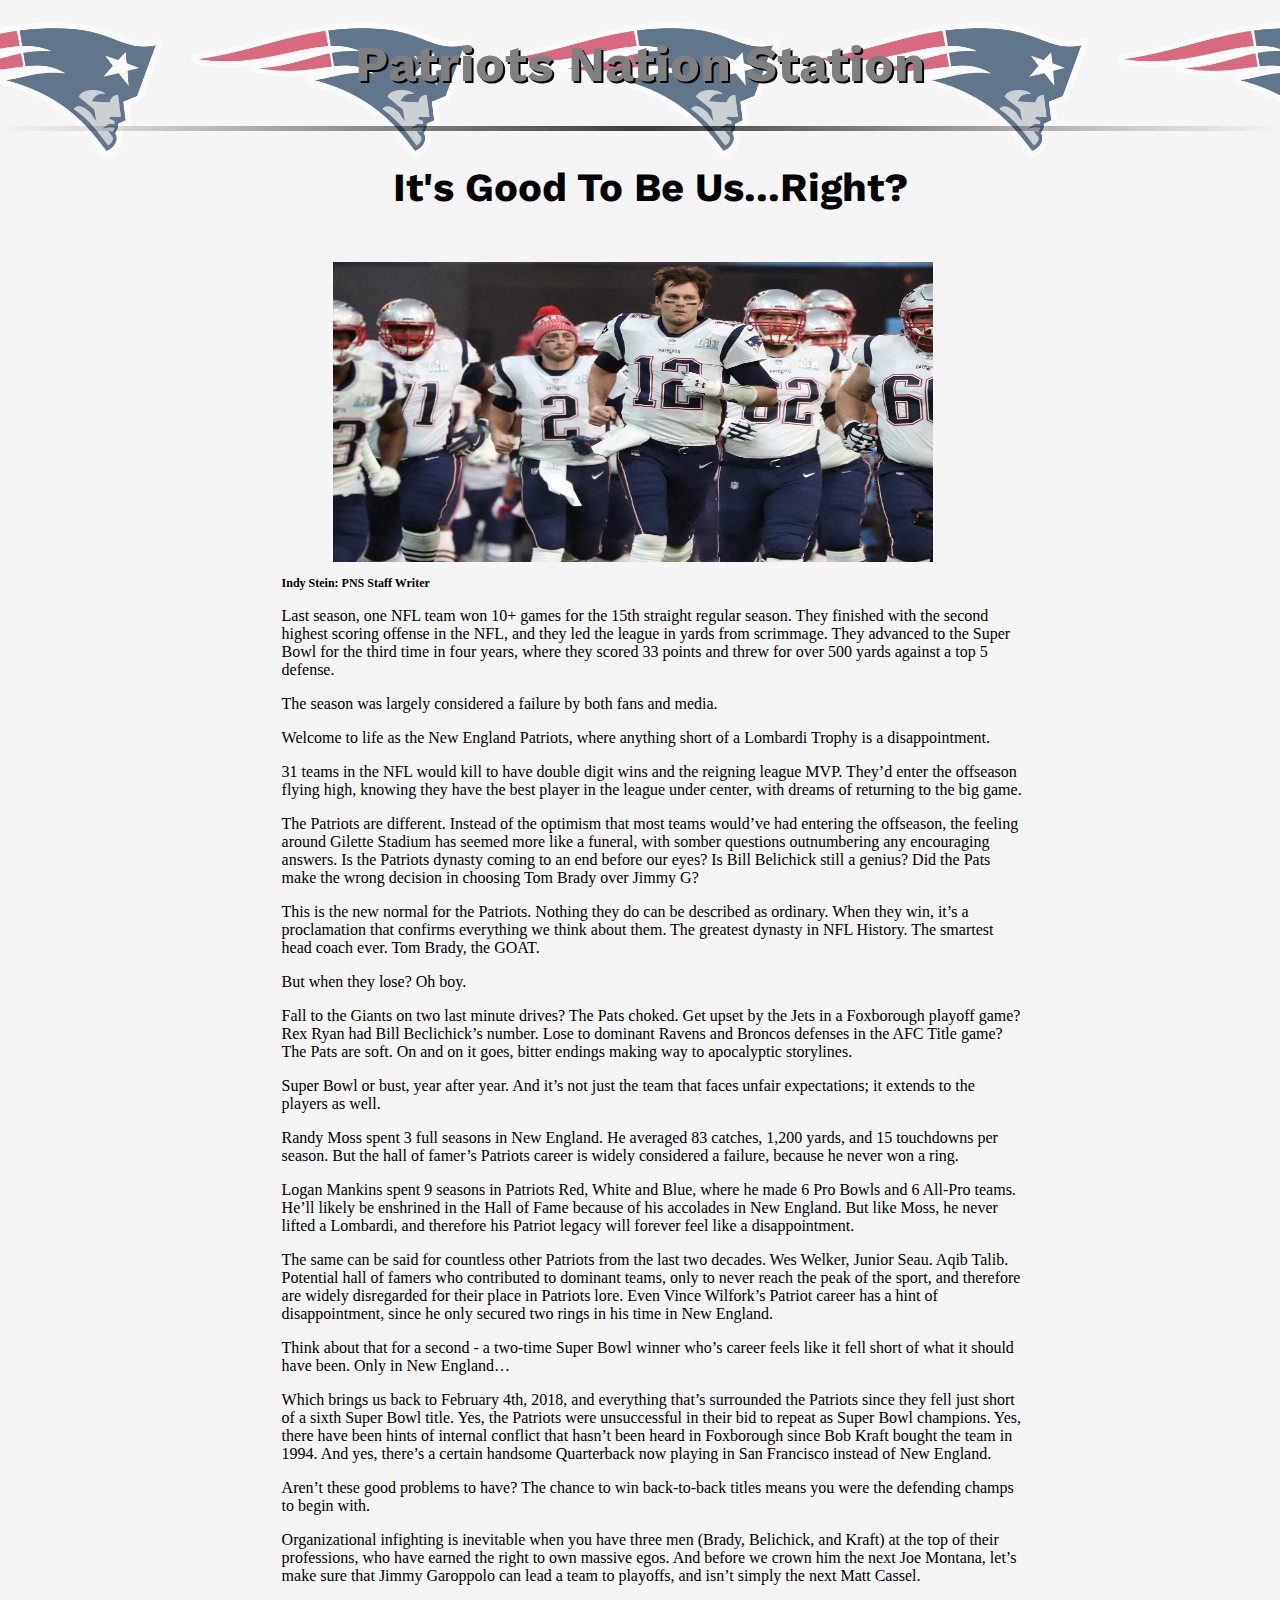
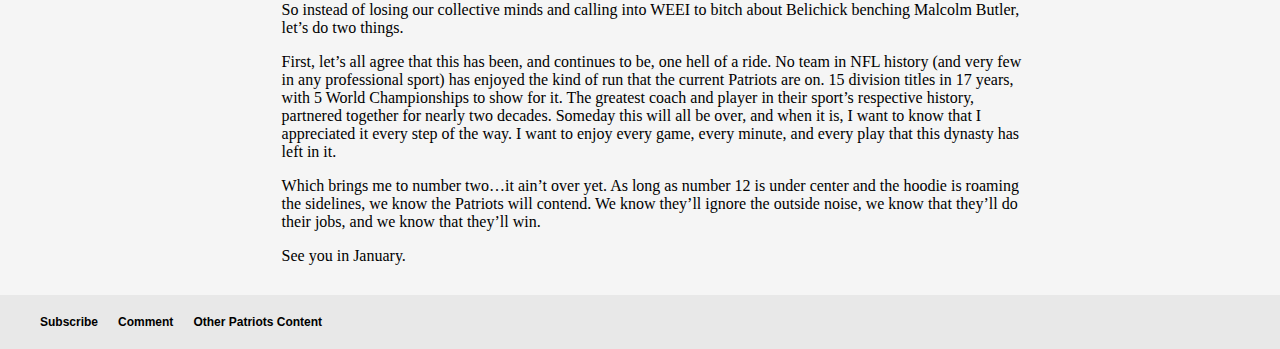
==== articleone.html @ b756e2c6 "first commit" ====
<!DOCTYPE html>
<html>
<head>
<!-- https://codepen.io/dfitzy/pen/xZqGVo -->
  <meta charset="UTF-8">
  <title>PNS</title>
  <link href="https://fonts.googleapis.com/css?family=Roboto" rel="stylesheet">
  <link href="https://fonts.googleapis.com/css?family=Abril+Fatface" rel="stylesheet">
  <link href="https://fonts.googleapis.com/css?family=Poppins:400,500" rel="stylesheet">
  <link href="https://fonts.googleapis.com/css?family=Work+Sans:700" rel="stylesheet">
  <link rel="stylesheet" href="css/style.css"/>

<link rel='shortcut icon' type='image/x-icon' href='favicon.ico' />


</head>
<body>
  <div class="top">
    <h1>Patriots Nation Station</h1>
  </div>
<hr>

<h2> It's Good To Be Us...Right?</h2>
<br>
<img class="articlepic" src="articleone.jpg" height="300px" width="600px">

<div class="writer">Indy Stein: PNS Staff Writer</div>
<body class="article">
  <p>Last season, one NFL team won 10+ games for the 15th straight regular season.  They finished with the second highest scoring offense in the NFL, and they led the league in yards from scrimmage.  They advanced to the Super Bowl for the third time in four years, where they scored 33 points and threw for over 500 yards against a top 5 defense.</p>

  <p class="article">The season was largely considered a failure by both fans and media.</p>

  <p>Welcome to life as the New England Patriots, where anything short of a Lombardi Trophy is a disappointment.</p>



  <p>31 teams in the NFL would kill to have double digit wins and the reigning league MVP.  They’d enter the offseason flying high, knowing they have the best player in the league under center, with dreams of returning to the big game.</p>

  <p>The Patriots are different.  Instead of the optimism that most teams would’ve had entering the offseason, the feeling around Gilette Stadium has seemed more like a funeral, with somber questions outnumbering any encouraging answers.   Is the Patriots dynasty coming to an end before our eyes?  Is Bill Belichick still a genius?  Did the Pats make the wrong decision in choosing Tom Brady over Jimmy G?</P>

  <p>This is the new normal for the Patriots.  Nothing they do can be described as ordinary.  When they win, it’s a proclamation that confirms everything we think about them.  The greatest dynasty in NFL History.  The smartest head coach ever.  Tom Brady, the GOAT.</p>

  <p>But when they lose? Oh boy.</p>

  <p>Fall to the Giants on two last minute drives?  The Pats choked.  Get upset by the Jets in a Foxborough playoff game? Rex Ryan had Bill Beclichick’s number.  Lose to dominant Ravens and Broncos defenses in the AFC Title game?  The Pats are soft.  On and on it goes, bitter endings making way to apocalyptic storylines.</p>

  <p>Super Bowl or bust, year after year.  And it’s not just the team that faces unfair expectations; it extends to the players as well.</p>

  <p>Randy Moss spent 3 full seasons in New England.  He averaged 83 catches, 1,200 yards, and 15 touchdowns per season.  But the hall of famer’s Patriots career is widely considered a failure, because he never won a ring.</p>

  <p>Logan Mankins spent 9 seasons in Patriots Red, White and Blue, where he made 6 Pro Bowls and 6 All-Pro teams.  He’ll likely be enshrined in the Hall of Fame because of his accolades in New England.  But like Moss, he never lifted a Lombardi, and therefore his Patriot legacy will forever feel like a disappointment.</p>

  <p>The same can be said for countless other Patriots from the last two decades.  Wes Welker, Junior Seau.  Aqib Talib.  Potential hall of famers who contributed to dominant teams, only to never reach the peak of the sport, and therefore are widely disregarded for their place in Patriots lore.  Even Vince Wilfork’s Patriot career has a hint of disappointment, since he only secured two rings in his time in New England.</p>

  <p>Think about that for a second - a two-time Super Bowl winner who’s career feels like it fell short of what it should have been.  Only in New England…</p>


  <p>Which brings us back to February 4th, 2018, and everything that’s surrounded the Patriots since they fell just short of a sixth Super Bowl title.  Yes, the Patriots were unsuccessful in their bid to repeat as Super Bowl champions.  Yes, there have been hints of internal conflict that hasn’t been heard in Foxborough since Bob Kraft bought the team in 1994.  And yes, there’s a certain handsome Quarterback now playing in San Francisco instead of New England.</p>

  <p>Aren’t these good problems to have?  The chance to win back-to-back titles means you were the defending champs to begin with.</p>

  <p>Organizational infighting is inevitable when you have three men (Brady, Belichick, and Kraft) at the top of their professions, who have earned the right to own massive egos.  And before we crown him the next Joe Montana, let’s make sure that Jimmy Garoppolo can lead a team to playoffs, and isn’t simply the next Matt Cassel.</p>

  <p>So instead of losing our collective minds and calling into WEEI to bitch about Belichick benching Malcolm Butler, let’s do two things.</p>

  <p>First, let’s all agree that this has been, and continues to be, one hell of a ride.  No team in NFL history (and very few in any professional sport) has enjoyed the kind of run that the current Patriots are on.  15 division titles in 17 years, with 5 World Championships to show for it.  The greatest coach and player in their sport’s respective history, partnered together for nearly two decades.  Someday this will all be over, and when it is, I want to know that I appreciated it every step of the way.  I want to enjoy every game, every minute, and every play that this dynasty has left in it.</p>

  <p>Which brings me to number two…it ain’t over yet.  As long as number 12 is under center and the hoodie is roaming the sidelines, we know the Patriots will contend.  We know they’ll ignore the outside noise, we know that they’ll do their jobs, and we know that they’ll win.</p>

  <p>See you in January.</p>

  <div class="bottom">
    <a id="subscribe">Subscribe</a>
    <a id="contactus">Comment</a>
    <a id="links">Other Patriots Content</a>
  </div>

  <div id="popup-container" class="hidden">
    <div id= "signup-popup">
      <form>
          Email Address:
          <br>
          <br>
          <input type="email" name="email">
          <br>
      <a class="button blue">submit</a>
      </form>
    </div>

    </div>


    <div id="contact" class="hiddencontact">
      <div id= "contact-popup">
        <form>
            Comment:
            <br>
            <br>
            <textarea>Please share your thoughts...</textarea>
            <br>
        <a class="contactbutton">submit your thoughts</a>
        </form>
      </div>

      </div>


      <div id="patslinks" class="hiddenlinks">

        <div id= "links-popup">
        <h4> Links to Other Pats Content<h4>
        <p> <a href="https://www.patriots.com/"> Patriots.com</a> </p>
        <p> <a href="http://www.espn.com/nfl/team/_/name/ne/new-england-patriots"> ESPN Boston</a> </p>
        <p> <a href="https://www.boston.com/tag/new-england-patriots"> Boston.com Sports</a> </p>
        <p> <a href="https://www.patspulpit.com/">Pats Pulpit</a> </p>
        <p> <a href="https://twitter.com/MikeReiss?ref_src=twsrc%5Egoogle%7Ctwcamp%5Eserp%7Ctwgr%5Eauthor"> Mike Reiss Twitter</a> </p>
        <p> <a href="https://twitter.com/FieldYates?ref_src=twsrc%5Egoogle%7Ctwcamp%5Eserp%7Ctwgr%5Eauthor"> Field Yated Twitter</a> </p>
        <a class="linksbutton">close</a>
        </div>

      </div>

    <script src="js/jquery.js"></script>
    <script src="js/index.js"></script>


</body>
</html>
---- css/style.css ----
body{
  background-color: #F5F5F5
}

h1{
font-family: 'Work Sans', sans-serif;
text-align: center;
font-size: 50px;
color: gray;
text-shadow: 2px 2px black;
}


.top:before{
  content: " ";
  position: absolute;
  top: 0;
  width: 100%;
  height: 20%;
  background-image: url("../patslogo.png");
  background-size: auto 100%;
  background-position: center center;
  opacity: 0.6;
  z-index: -1
}

.slider a {
font-family: 'Work Sans', sans-serif;
text-align: center;
font-size: 80px;
margin-left: 20px;
color: white;
margin-top: 400px;
padding-top: 80px;
text-decoration: none;
}

h2 {
font-family: 'Work Sans', sans-serif;
text-align: center;
font-size: 40px;
margin-left: 20px;
}



a:hover{
  color: blue;
  cursor: pointer;
}

.slide h2 {
font-family: 'Work Sans', sans-serif;
text-align:left;
font-size: 70px;
margin-left: 20px;
color: white;
}

.center p{
text-align: left;
color: black;
font-size: 20px;
padding-left: 24px;
font-family: Helvetica;
font-weight: 100;

}

.mainpic img{
  width: 100%;
  margin-left: 20px;
  max-width: 900px;
}

a{
  text-decoration: none
}

}
 h2 a:visited{
  color:black;
}

hr{
  border: 0;
  height: 1px;
  background-image: linear-gradient(to right, rgba(0, 0, 0, 0), rgba(0, 0, 0, 0.75), rgba(0, 0, 0, 0));
  border: none;
  height: 5px;
  margin-bottom: 15px;
}

.header {
  background-color: white;
  padding: 20px;
}

.mainbody{
  display: flex;
  flex-direction: row;
}

@media (max-width: 800px) {
.mainbody {
  display: block;

}
}



.center{
  flex-basis:70%;
}

.rightcolumn{
  flex-basis:30%;
}


.rightcolumn{
  max-width: 350px;
  padding-right: 15px;
  text-align: center;
}

.rightcolumn a {
font-size: 18px;
font-weight: bold;
padding: 2px;
width: 150px;
margin-left: 30px;
padding-top: 20px;
font-family: Helvetica;
}

.thumbnail {
    border: 1px solid #ddd;
    border-radius: 4px;
    padding: 5px;
    width: 250px;
    margin-left: 30px;
    margin-top: 20px;
    height: 150px
}
.rightcolumn div:nth-of-type(1) img {
    margin-top: 0px;
}


.bottom{
  background-color: 	#E8E8E8;
  padding: 20px;
  margin-top: 30px;
  width: 100%;
  display: flex;
  flex-direction: row;
  justify-content:flex-start;
  font-family: Helvetica;
  font-size: 12px;
  font-weight: bolder;
}

.bottom a {
  padding-left: 20px;

}

/* img:hover {
        box-shadow: 0 0 2px 1px rgba(0, 140, 186, 0.5);
} */


html, body {
  height: 100%;
  margin: 0;
  padding: 0;
  width: 100%;
}

.slider {
  margin: 0 auto;
  width: 100%;
}

.slide_viewer {
  height: 450px;
  overflow: hidden;
  position: relative;
}

.slide_group {
  height: 100%;
  position: relative;
  width: 100%;
}

.slide {
  display: none;
  height: 100%;
  position: absolute;
  width: 100%;

  background-size: cover;
  background-position: center;
  background-repeat: no-repeat;
}

.slide:first-child {
  display: block;
}

.slide:nth-of-type(1) {
  background-image: url("https://cdn.cnn.com/cnnnext/dam/assets/150201220033-patriots-sb-2015-tease-super-169.jpg");
  background-position: 100% 0%;
}

.slide:nth-of-type(2) {
  background-image: url("http://www.profootballhof.com/assets/1/6/ACT_2_2015_Shaw.jpg");
  background-position: 100% 0%;
}

.slide:nth-of-type(3) {
  background-image: url("https://c.o0bg.com/rf/image_960w/Boston/2011-2020/2015/09/06/BostonGlobe.com/Sports/Images/2015-08-29T031424Z_2007999528_NOCID_RTRMADP_3_NFL-PRESEASON-NEW-ENGLAND-PATRIOTS-AT-CAROLINA-PANTHERS.jpg");
  background-position: 100% 0%;
}

/* .teaser{
color:white;
font-size: 10px;
text-align: center; */

.slide_buttons {
  left: 0;
  position: absolute;
  right: 0;
  text-align: center;
}

a.slide_btn {
  color: #474544;
  font-size: 42px;
  margin: 0 0.175em;
  -webkit-transition: all 0.4s ease-in-out;
  -moz-transition: all 0.4s ease-in-out;
  -ms-transition: all 0.4s ease-in-out;
  -o-transition: all 0.4s ease-in-out;
  transition: all 0.4s ease-in-out;
}

.slide_btn.active, .slide_btn:hover {
  color: #428CC6;
  cursor: pointer;
}

.directional_nav {
  height: 70px;
  margin: 0 auto;
  max-width: 940px;
  position: relative;
  top: -150px;
}

.previous_btn {
  bottom: 0;
  left: 100px;
  margin: auto;
  position: absolute;
  top: 0;
}

.next_btn {
  bottom: 0;
  margin: auto;
  position: absolute;
  right: 100px;
  top: 0;
}

.previous_btn, .next_btn {
  cursor: pointer;
  height: 65px;
  opacity: 0.5;
  -webkit-transition: opacity 0.4s ease-in-out;
  -moz-transition: opacity 0.4s ease-in-out;
  -ms-transition: opacity 0.4s ease-in-out;
  -o-transition: opacity 0.4s ease-in-out;
  transition: opacity 0.4s ease-in-out;
  width: 65px;
}

.previous_btn:hover, .next_btn:hover {
  opacity: 1;
}

@media only screen and (max-width: 767px) {
  .previous_btn {
    left: 50px;
  }
  .next_btn {
    right: 50px;
  }
}

#popup-container {
  display: flex;
  justify-content: center;
  align-items: center;
  background-color: rgba(0, 0, 0, 0.5);
  position: fixed;
  top:0;
  width:100%;
  height:100%
}

#popup-container.hidden {
  display: none;
}
#signup-popup {
  text-align: center;
  font-weight: bold;

  padding: 40px;
  background-color: white;
  border: 5px solid grey;
  border-radius: 20px;
}
#signup-popup a {
  margin-top: 40px;
  cursor: pointer;
}

.blue {
  background: #033048;
  color: #fff;
  font-size: 1.5rem;
}
.button {
  border-radius: 5px;
  font-weight: 800;
  padding: 2px 0;
  width: 140px;
  font-size: 18px;
  text-align: center;
  display: block;
  margin: 60 auto;
  font-family: Helvetica;
}


#contact {
  display: flex;
  justify-content: center;
  align-items: center;
  background-color: rgba(0, 0, 0, 0.5);
  position: fixed;
  top:0;
  width:100%;
  height:100%
}

#contact.hiddencontact {
  display: none;
}
#contact-popup {
  text-align: center;
  font-weight: bold;

  padding: 40px;
  background-color: white;
  border: 5px solid grey;
  border-radius: 20px;
}
#contact-popup a {
  margin-top: 40px;
  cursor: pointer;
}

.contactbutton {
  border-radius: 1px;
  font-weight: 800;
  padding: 2px 0;
  width: 300px;
  font-size: 18px;
  text-align: center;
  display: block;
  margin: 60 auto;
  font-family: Helvetica;
}

form {
  font-family: Helvetica;
}

textarea {
    width: 100%;
    height: 150px;
    padding: 12px 20px;
    box-sizing: border-box;
    border: 2px solid #ccc;
    border-radius: 4px;
    background-color: #f8f8f8;
    font-size: 16px;
    resize: none;
}

#patslinks {
  display: flex;
  justify-content: center;
  align-items: center;
  background-color: rgba(0, 0, 0, 0.5);
  position: fixed;
  top:0;
  width:100%;
  height:100%
}

#patslinks.hiddenlinks {
  display: none;
}
#links-popup {
  text-align: center;
  font-weight: bold;

  padding: 40px;
  background-color: white;
  border: 5px solid grey;
  border-radius: 20px;
}
#links-popup a {
  margin-top: 40px;
  cursor: pointer;
}

.linksbutton {
  border-radius: 1px;
  font-weight: 800;
  padding: 2px 0;
  width: 300px;
  font-size: 18px;
  text-align: center;
  display: block;
  margin: 60 auto;
  font-family: Helvetica;
}

#links-popup p {
  font-family: Helvetica;
  text-decoration:none;
  font-size: 14px
}

#links-popup p a {
  text-decoration:none;
}

#links-popup h4 {
  font-family: Helvetica;
  font-size: 20px;

}
.lowerlink{
  color: black;
}

.article p{
  text-align: left;
  padding-left: 22%;
  padding-right: 20%;
  width: 100% auto;
}
.articlepic{
  padding-left: 26%;
  padding-right: 20%;
}

.writer{
  padding-left: 22%;
  font-size: 12px;
  font-weight: bold;
  padding-top: 10px;
}
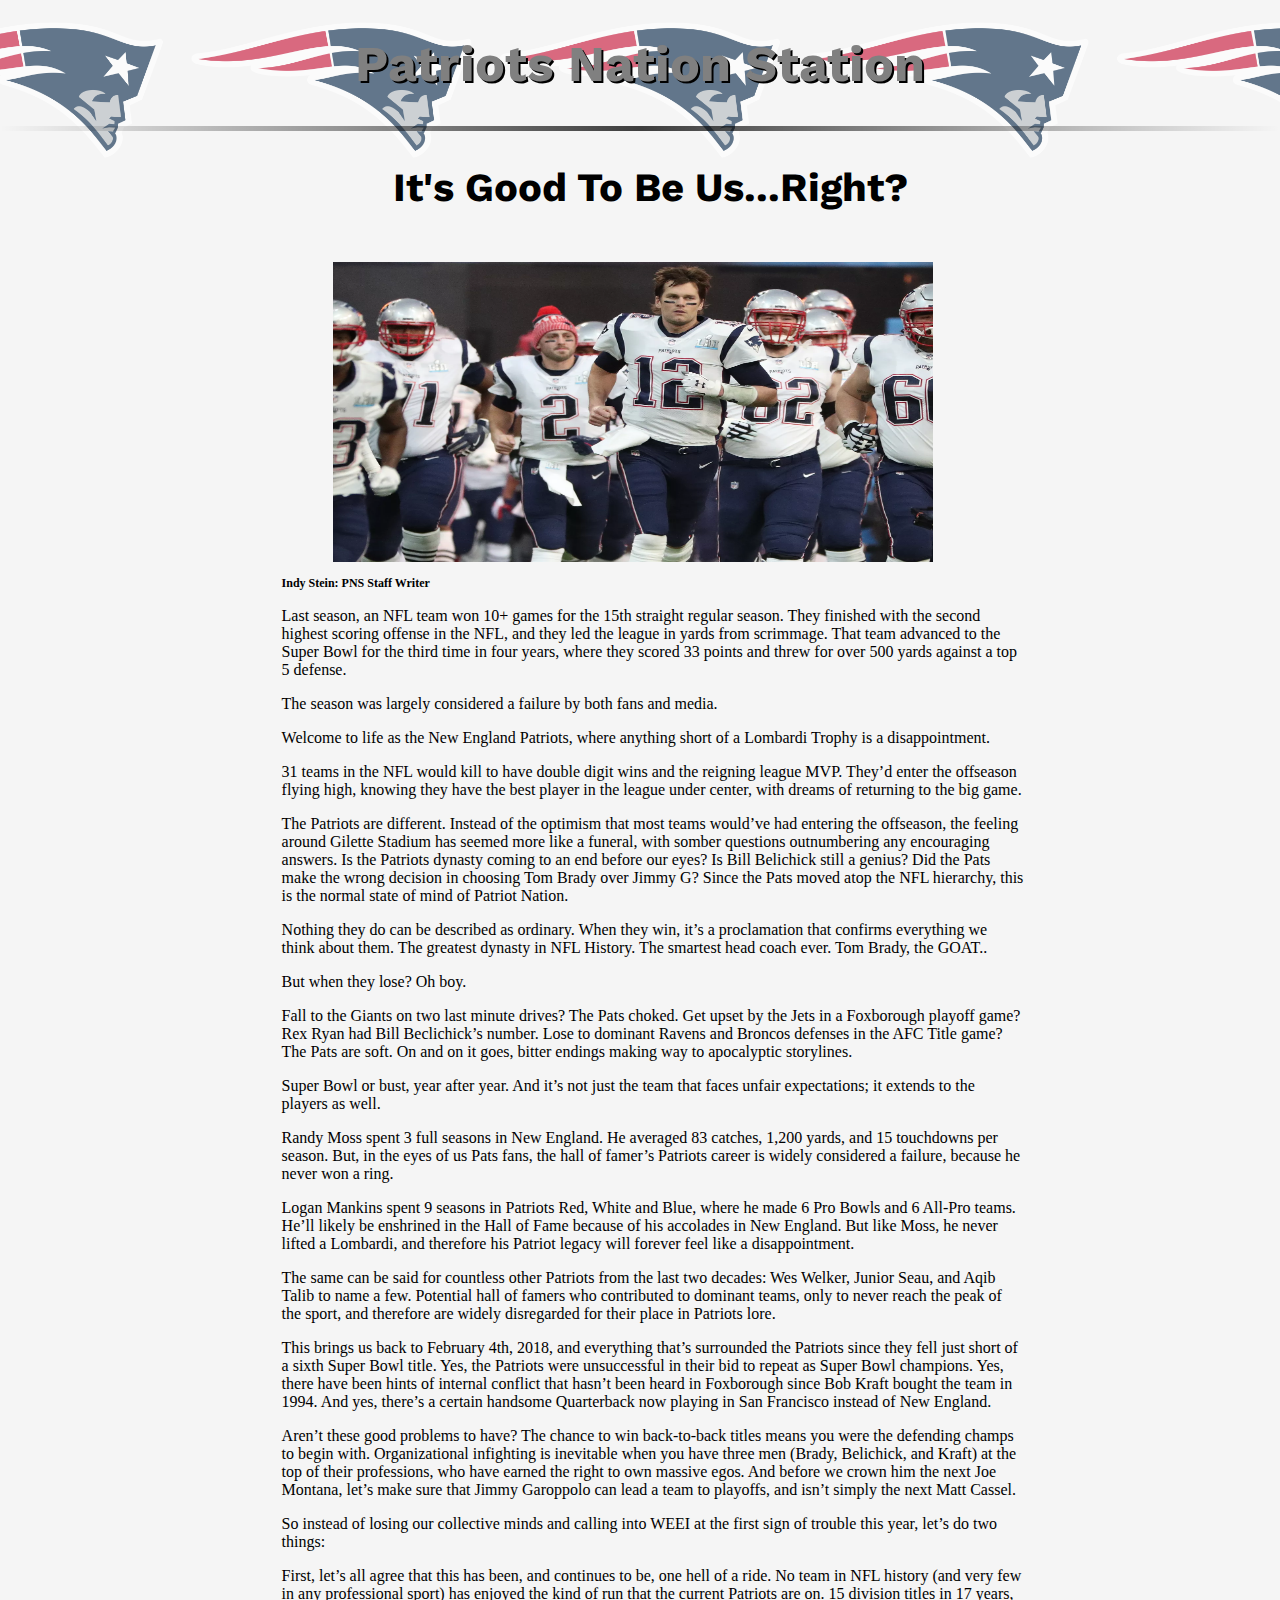
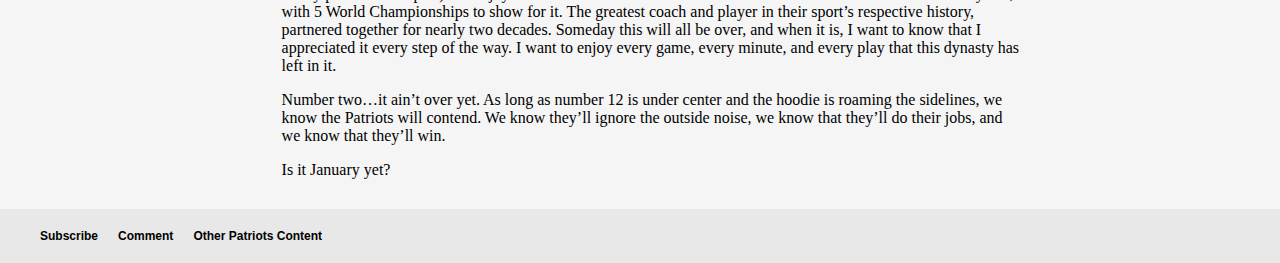
==== commit 304f342b: "Add files via upload" ====
--- a/articleone.html
+++ b/articleone.html
@@ -22,11 +22,11 @@
 
 <h2> It's Good To Be Us...Right?</h2>
 <br>
-<img class="articlepic" src="articleone.jpg" height="300px" width="600px">
+<img class="articlepic" src="images/articleone.jpg" height="300px" width="600px">
 
 <div class="writer">Indy Stein: PNS Staff Writer</div>
 <body class="article">
-  <p>Last season, one NFL team won 10+ games for the 15th straight regular season.  They finished with the second highest scoring offense in the NFL, and they led the league in yards from scrimmage.  They advanced to the Super Bowl for the third time in four years, where they scored 33 points and threw for over 500 yards against a top 5 defense.</p>
+  <p>Last season, an NFL team won 10+ games for the 15th straight regular season.  They finished with the second highest scoring offense in the NFL, and they led the league in yards from scrimmage.  That team advanced to the Super Bowl for the third time in four years, where they scored 33 points and threw for over 500 yards against a top 5 defense.</p>
 
   <p class="article">The season was largely considered a failure by both fans and media.</p>
 
@@ -36,9 +36,9 @@
 
   <p>31 teams in the NFL would kill to have double digit wins and the reigning league MVP.  They’d enter the offseason flying high, knowing they have the best player in the league under center, with dreams of returning to the big game.</p>
 
-  <p>The Patriots are different.  Instead of the optimism that most teams would’ve had entering the offseason, the feeling around Gilette Stadium has seemed more like a funeral, with somber questions outnumbering any encouraging answers.   Is the Patriots dynasty coming to an end before our eyes?  Is Bill Belichick still a genius?  Did the Pats make the wrong decision in choosing Tom Brady over Jimmy G?</P>
+  <p>The Patriots are different.  Instead of the optimism that most teams would’ve had entering the offseason, the feeling around Gilette Stadium has seemed more like a funeral, with somber questions outnumbering any encouraging answers.   Is the Patriots dynasty coming to an end before our eyes?  Is Bill Belichick still a genius?  Did the Pats make the wrong decision in choosing Tom Brady over Jimmy G? Since the Pats moved atop the NFL hierarchy, this is the normal state of mind of Patriot Nation.</P>
 
-  <p>This is the new normal for the Patriots.  Nothing they do can be described as ordinary.  When they win, it’s a proclamation that confirms everything we think about them.  The greatest dynasty in NFL History.  The smartest head coach ever.  Tom Brady, the GOAT.</p>
+  <p>Nothing they do can be described as ordinary.  When they win, it’s a proclamation that confirms everything we think about them.  The greatest dynasty in NFL History.  The smartest head coach ever.  Tom Brady, the GOAT..</p>
 
   <p>But when they lose? Oh boy.</p>
 
@@ -46,28 +46,23 @@
 
   <p>Super Bowl or bust, year after year.  And it’s not just the team that faces unfair expectations; it extends to the players as well.</p>
 
-  <p>Randy Moss spent 3 full seasons in New England.  He averaged 83 catches, 1,200 yards, and 15 touchdowns per season.  But the hall of famer’s Patriots career is widely considered a failure, because he never won a ring.</p>
+  <p>Randy Moss spent 3 full seasons in New England.  He averaged 83 catches, 1,200 yards, and 15 touchdowns per season.  But, in the eyes of us Pats fans, the hall of famer’s Patriots career is widely considered a failure, because he never won a ring.</p>
 
   <p>Logan Mankins spent 9 seasons in Patriots Red, White and Blue, where he made 6 Pro Bowls and 6 All-Pro teams.  He’ll likely be enshrined in the Hall of Fame because of his accolades in New England.  But like Moss, he never lifted a Lombardi, and therefore his Patriot legacy will forever feel like a disappointment.</p>
 
-  <p>The same can be said for countless other Patriots from the last two decades.  Wes Welker, Junior Seau.  Aqib Talib.  Potential hall of famers who contributed to dominant teams, only to never reach the peak of the sport, and therefore are widely disregarded for their place in Patriots lore.  Even Vince Wilfork’s Patriot career has a hint of disappointment, since he only secured two rings in his time in New England.</p>
+  <p>The same can be said for countless other Patriots from the last two decades:  Wes Welker, Junior Seau, and Aqib Talib to name a few.  Potential hall of famers who contributed to dominant teams, only to never reach the peak of the sport, and therefore are widely disregarded for their place in Patriots lore. </p>
 
-  <p>Think about that for a second - a two-time Super Bowl winner who’s career feels like it fell short of what it should have been.  Only in New England…</p>
+  <p>This brings us back to February 4th, 2018, and everything that’s surrounded the Patriots since they fell just short of a sixth Super Bowl title.  Yes, the Patriots were unsuccessful in their bid to repeat as Super Bowl champions.  Yes, there have been hints of internal conflict that hasn’t been heard in Foxborough since Bob Kraft bought the team in 1994.  And yes, there’s a certain handsome Quarterback now playing in San Francisco instead of New England.</p>
 
+  <p>Aren’t these good problems to have?  The chance to win back-to-back titles means you were the defending champs to begin with.  Organizational infighting is inevitable when you have three men (Brady, Belichick, and Kraft) at the top of their professions, who have earned the right to own massive egos.  And before we crown him the next Joe Montana, let’s make sure that Jimmy Garoppolo can lead a team to playoffs, and isn’t simply the next Matt Cassel.</p>
 
-  <p>Which brings us back to February 4th, 2018, and everything that’s surrounded the Patriots since they fell just short of a sixth Super Bowl title.  Yes, the Patriots were unsuccessful in their bid to repeat as Super Bowl champions.  Yes, there have been hints of internal conflict that hasn’t been heard in Foxborough since Bob Kraft bought the team in 1994.  And yes, there’s a certain handsome Quarterback now playing in San Francisco instead of New England.</p>
-
-  <p>Aren’t these good problems to have?  The chance to win back-to-back titles means you were the defending champs to begin with.</p>
-
-  <p>Organizational infighting is inevitable when you have three men (Brady, Belichick, and Kraft) at the top of their professions, who have earned the right to own massive egos.  And before we crown him the next Joe Montana, let’s make sure that Jimmy Garoppolo can lead a team to playoffs, and isn’t simply the next Matt Cassel.</p>
-
-  <p>So instead of losing our collective minds and calling into WEEI to bitch about Belichick benching Malcolm Butler, let’s do two things.</p>
+  <p>So instead of losing our collective minds and calling into WEEI at the first sign of trouble this year, let’s do two things:</p>
 
   <p>First, let’s all agree that this has been, and continues to be, one hell of a ride.  No team in NFL history (and very few in any professional sport) has enjoyed the kind of run that the current Patriots are on.  15 division titles in 17 years, with 5 World Championships to show for it.  The greatest coach and player in their sport’s respective history, partnered together for nearly two decades.  Someday this will all be over, and when it is, I want to know that I appreciated it every step of the way.  I want to enjoy every game, every minute, and every play that this dynasty has left in it.</p>
 
-  <p>Which brings me to number two…it ain’t over yet.  As long as number 12 is under center and the hoodie is roaming the sidelines, we know the Patriots will contend.  We know they’ll ignore the outside noise, we know that they’ll do their jobs, and we know that they’ll win.</p>
+  <p>Number two…it ain’t over yet.  As long as number 12 is under center and the hoodie is roaming the sidelines, we know the Patriots will contend.  We know they’ll ignore the outside noise, we know that they’ll do their jobs, and we know that they’ll win.</p>
 
-  <p>See you in January.</p>
+  <p>Is it January yet?</p>
 
   <div class="bottom">
     <a id="subscribe">Subscribe</a>
